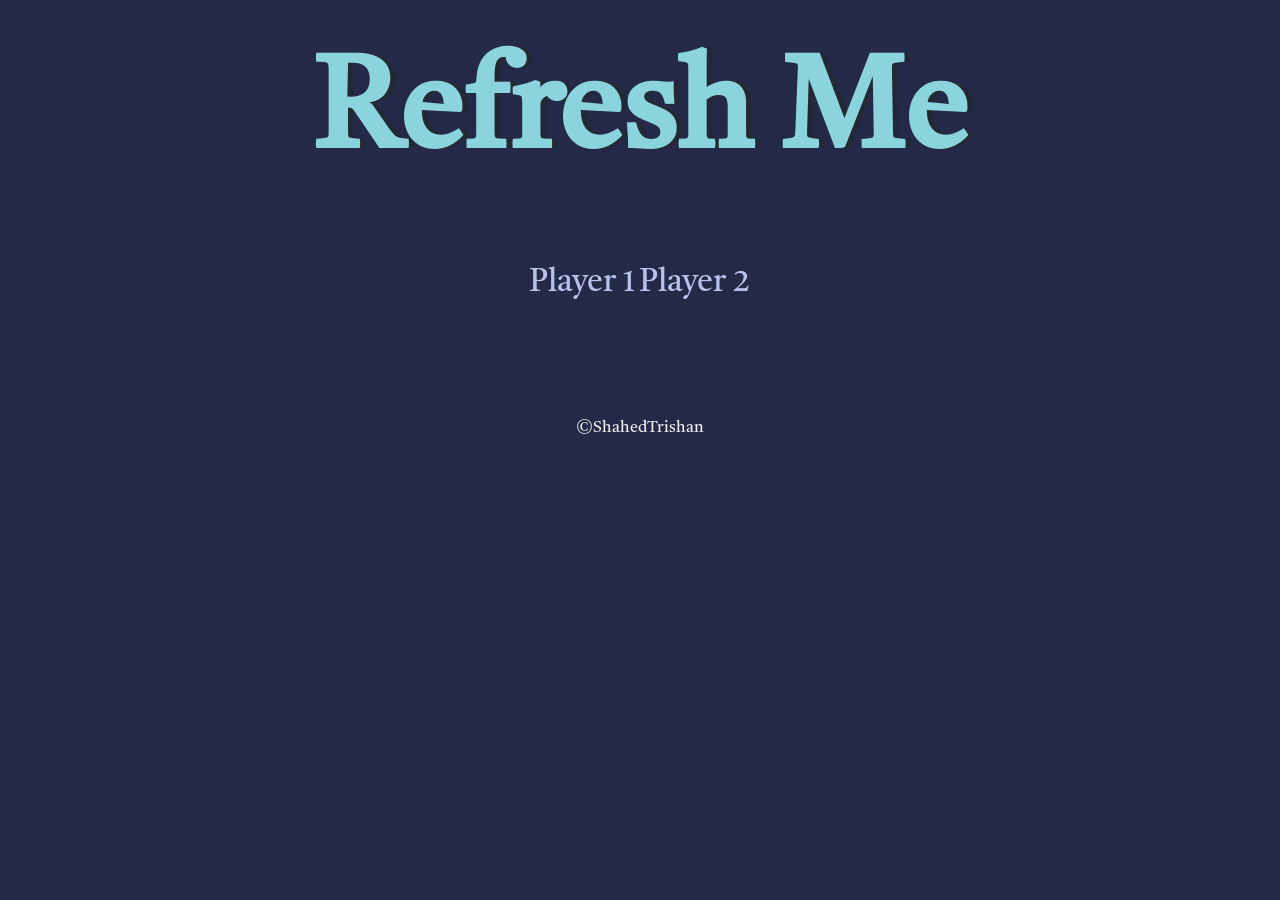
==== dicee.html @ b4375e32 "files upload" ====
<!DOCTYPE html>
<html lang="en" dir="ltr">

<head>
    <meta charset="utf-8">
    <title>Dicee</title>
    <link rel="stylesheet" href="styles.css">
    <link rel="preconnect" href="https://fonts.googleapis.com">
    <link rel="preconnect" href="https://fonts.gstatic.com" crossorigin>
    <link href="https://fonts.googleapis.com/css2?family=Tiro+Devanagari+Sanskrit:ital@1&display=swap" rel="stylesheet">

</head>

<body>

    <div class="container">
        <h1>Refresh Me</h1>

        <div class="dice">
            <p>Player 1</p>
            <img class="img1" src="">
        </div>

        <div class="dice">
            <p>Player 2</p>
            <img class="img2" src="">
        </div>

    </div>


</body>

<footer>
    ©ShahedTrishan
</footer>

</html>
---- styles.css ----
.container {
    width: 70%;
    margin: auto;
    text-align: center;
}

.dice {
    text-align: center;
    display: inline-block;
}

body {
    background-color: #232946;
}

h1 {
    margin: 30px;
    font-family: 'Tiro Devanagari Sanskrit', serif;
    text-shadow: 5px 0 #232931;
    font-size: 8rem;
    color: #8BD3DD;
}

p {
    font-size: 2rem;
    color: #B8C1EC;
    font-family: 'Tiro Devanagari Sanskrit', serif;
}

img {
    width: 80%;
}

footer {
    margin-top: 5%;
    color: #EEEEEE;
    text-align: center;
    font-family: 'Tiro Devanagari Sanskrit', serif;
}
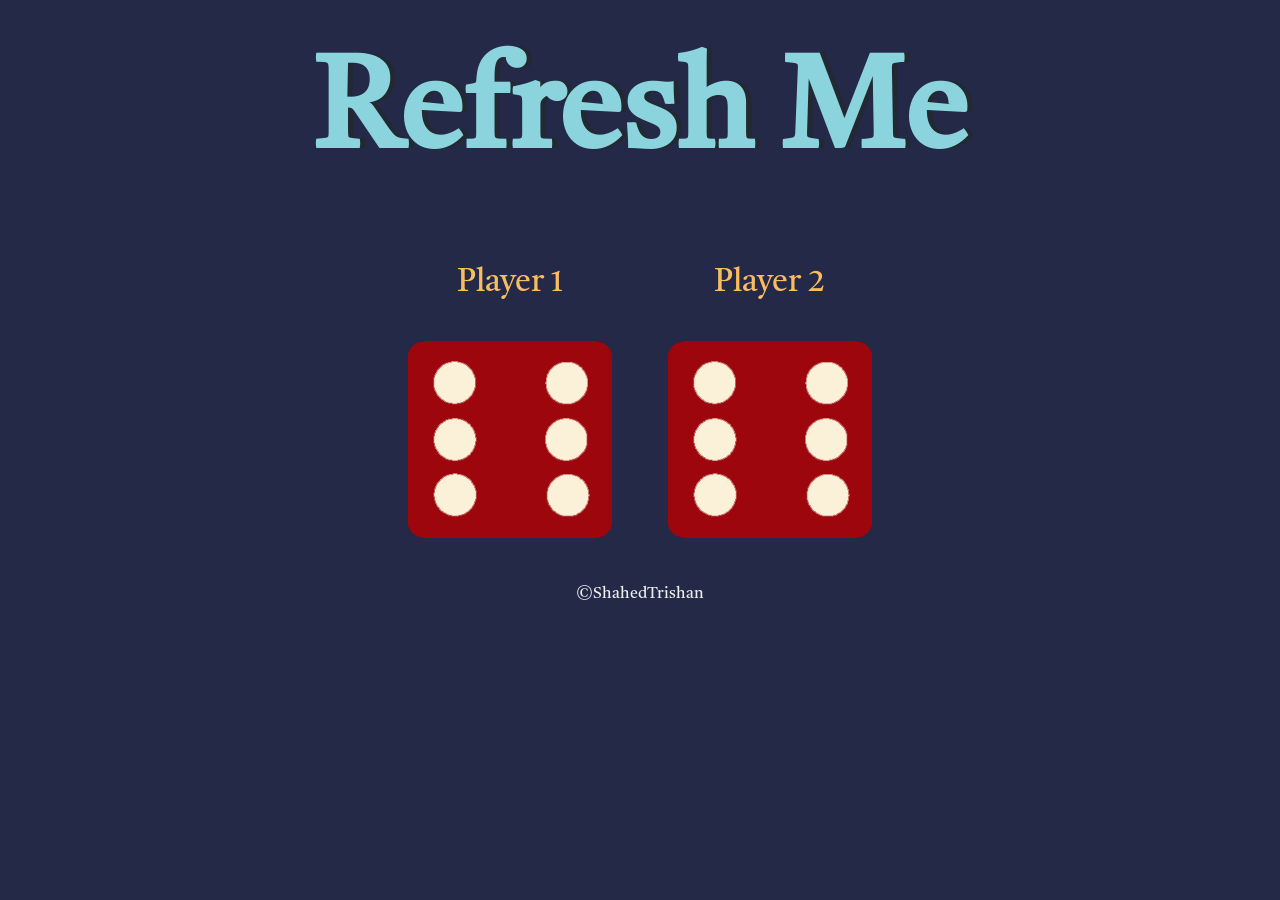
==== commit d8c7fdec: "image add" ====
--- a/dicee.html
+++ b/dicee.html
@@ -18,17 +18,17 @@
 
         <div class="dice">
             <p>Player 1</p>
-            <img class="img1" src="">
+            <img class="img1" src="images/dice6.png">
         </div>
 
         <div class="dice">
             <p>Player 2</p>
-            <img class="img2" src="">
+            <img class="img2" src="images/dice6.png">
         </div>
 
     </div>
 
-
+    <script src="/script.js"></script>
 </body>
 
 <footer>
--- a/styles.css
+++ b/styles.css
@@ -23,7 +23,7 @@
 
 p {
     font-size: 2rem;
-    color: #B8C1EC;
+    color: #F9BC60;
     font-family: 'Tiro Devanagari Sanskrit', serif;
 }
 
@@ -32,7 +32,7 @@
 }
 
 footer {
-    margin-top: 5%;
+    margin-top: 3%;
     color: #EEEEEE;
     text-align: center;
     font-family: 'Tiro Devanagari Sanskrit', serif;
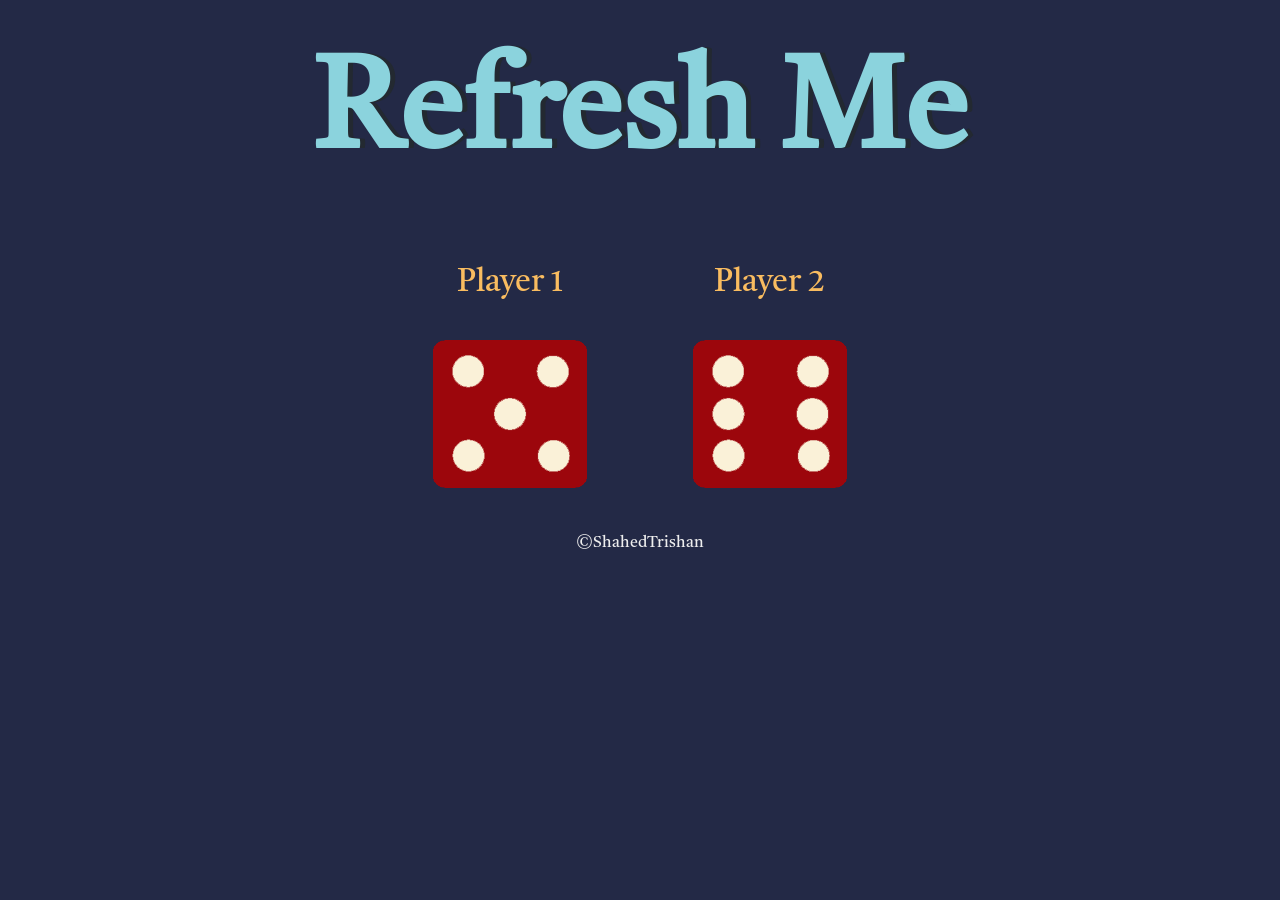
==== commit 7d305efa: "new code added" ====
--- a/dicee.html
+++ b/dicee.html
@@ -28,7 +28,7 @@
 
     </div>
 
-    <script src="/script.js"></script>
+    <script src="script.js"></script>
 </body>
 
 <footer>
--- a/styles.css
+++ b/styles.css
@@ -28,7 +28,7 @@
 }
 
 img {
-    width: 80%;
+    width: 60%;
 }
 
 footer {
